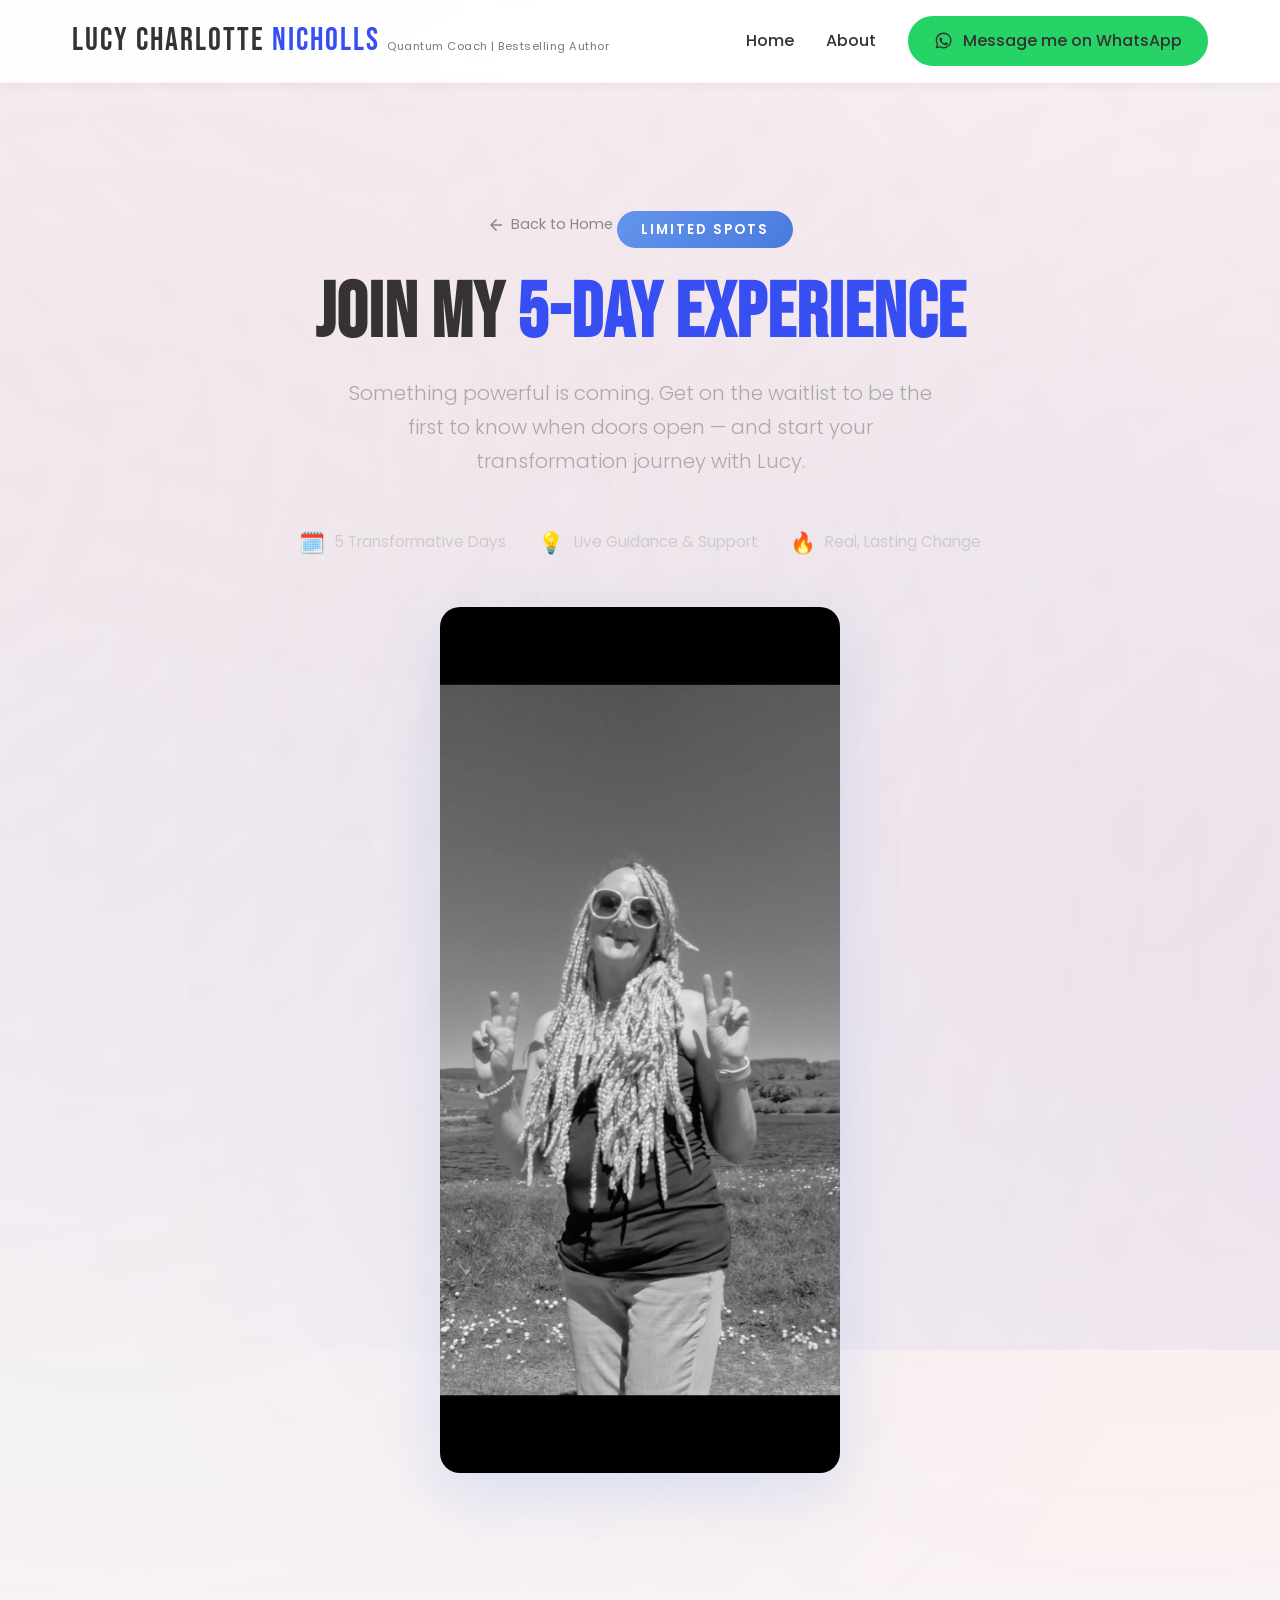
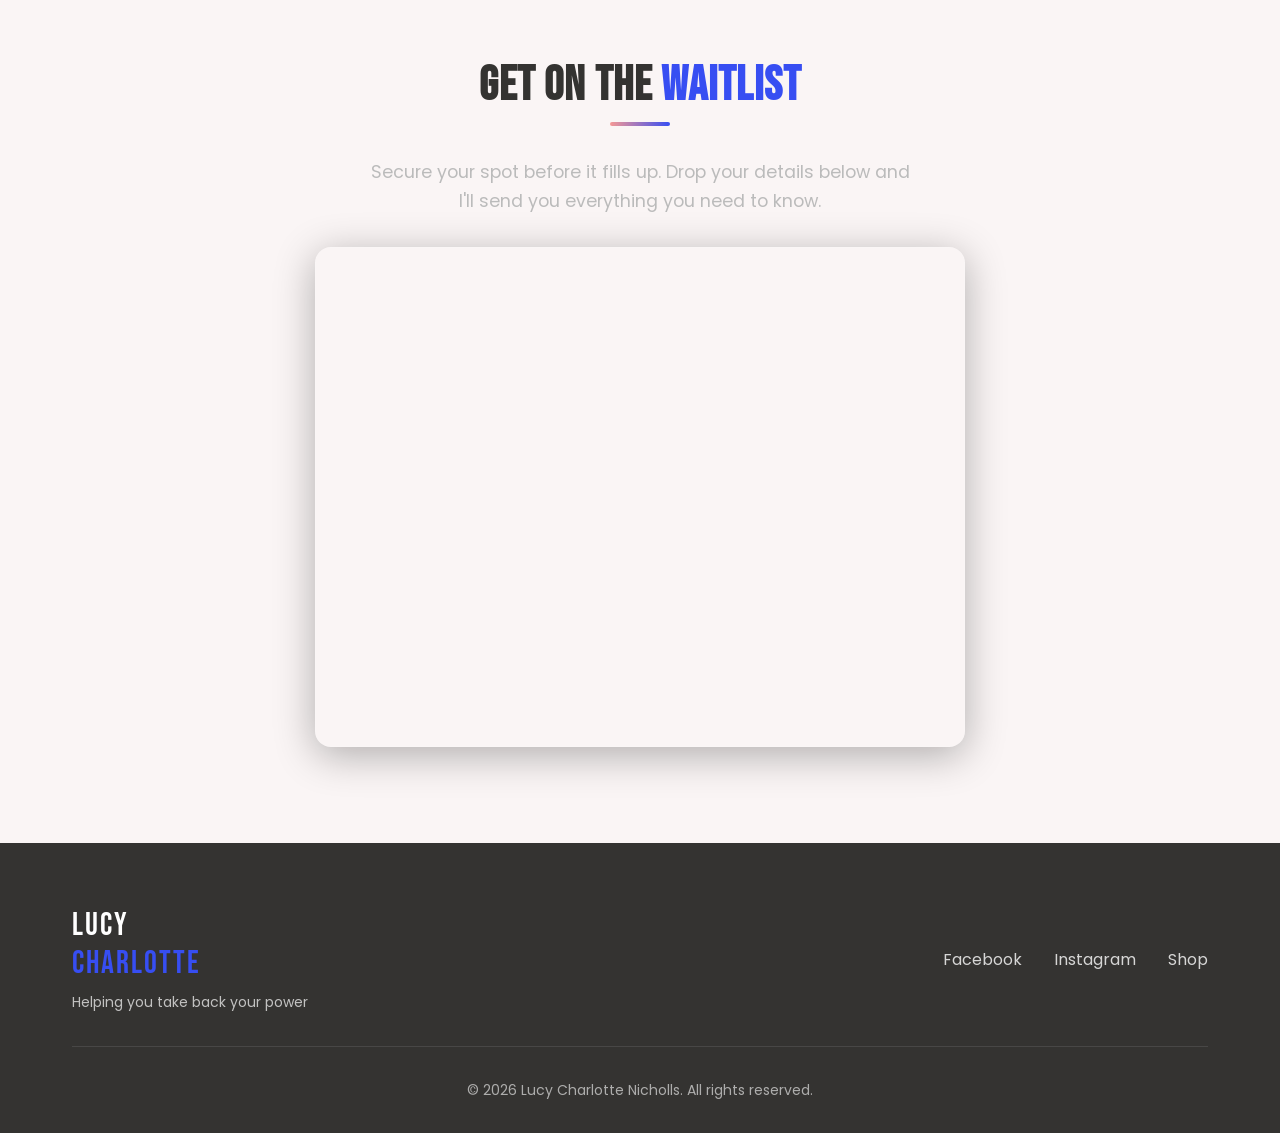
==== experience.html @ 2b15ebf9 "Add /experience waitlist page, /thanksExp thank you page, and 5-day experience CTA on home" ====
<!DOCTYPE html>
<html lang="en">

<head>
    <meta charset="UTF-8">
    <meta name="viewport" content="width=device-width, initial-scale=1.0">
    <title>5-Day Experience Waitlist | Lucy Charlotte Nicholls</title>
    <meta name="description"
        content="Join Lucy Charlotte Nicholls' exclusive 5-day experience. Sign up for the waitlist and begin your transformation.">
    <link rel="preconnect" href="https://fonts.googleapis.com">
    <link rel="preconnect" href="https://fonts.gstatic.com" crossorigin>
    <link
        href="https://fonts.googleapis.com/css2?family=Bebas+Neue&family=Poppins:wght@300;400;500;600;700&display=swap"
        rel="stylesheet">
    <link rel="stylesheet" href="style.css">
    <style>
        /* Page-specific styles for the experience page */
        .experience-page {
            min-height: 100vh;
            display: flex;
            flex-direction: column;
        }

        .experience-hero {
            padding: 8rem 0 4rem;
            text-align: center;
            position: relative;
            overflow: hidden;
        }

        .experience-hero::before {
            content: '';
            position: absolute;
            top: -50%;
            left: -50%;
            width: 200%;
            height: 200%;
            background: radial-gradient(circle at 30% 50%, rgba(100, 149, 237, 0.08) 0%, transparent 50%),
                         radial-gradient(circle at 70% 50%, rgba(255, 107, 107, 0.06) 0%, transparent 50%);
            animation: subtleFloat 20s ease-in-out infinite;
            z-index: 0;
        }

        @keyframes subtleFloat {
            0%, 100% { transform: translate(0, 0) rotate(0deg); }
            33% { transform: translate(2%, -1%) rotate(1deg); }
            66% { transform: translate(-1%, 1%) rotate(-0.5deg); }
        }

        .experience-hero .container {
            position: relative;
            z-index: 1;
        }

        .experience-badge {
            display: inline-block;
            background: linear-gradient(135deg, #6495ed, #4a7ade);
            color: #fff;
            padding: 0.5rem 1.5rem;
            border-radius: 50px;
            font-family: 'Poppins', sans-serif;
            font-size: 0.85rem;
            font-weight: 600;
            letter-spacing: 2px;
            text-transform: uppercase;
            margin-bottom: 1.5rem;
            animation: fadeInDown 0.8s ease-out;
        }

        @keyframes fadeInDown {
            from { opacity: 0; transform: translateY(-20px); }
            to { opacity: 1; transform: translateY(0); }
        }

        @keyframes fadeInUp {
            from { opacity: 0; transform: translateY(30px); }
            to { opacity: 1; transform: translateY(0); }
        }

        .experience-title {
            font-family: 'Bebas Neue', sans-serif;
            font-size: clamp(2.8rem, 6vw, 5rem);
            line-height: 1.1;
            margin-bottom: 1.2rem;
            animation: fadeInUp 0.8s ease-out 0.2s both;
        }

        .experience-subtitle {
            font-family: 'Poppins', sans-serif;
            font-size: clamp(1rem, 2vw, 1.25rem);
            font-weight: 300;
            color: #aaa;
            max-width: 600px;
            margin: 0 auto 3rem;
            line-height: 1.7;
            animation: fadeInUp 0.8s ease-out 0.4s both;
        }

        .experience-image-wrapper {
            max-width: 400px;
            margin: 0 auto 3rem;
            animation: fadeInUp 0.8s ease-out 0.6s both;
        }

        .experience-image-wrapper img {
            width: 100%;
            border-radius: 20px;
            box-shadow: 0 20px 60px rgba(100, 149, 237, 0.2),
                         0 0 0 1px rgba(255, 255, 255, 0.05);
            transition: transform 0.4s ease, box-shadow 0.4s ease;
        }

        .experience-image-wrapper img:hover {
            transform: translateY(-4px) scale(1.01);
            box-shadow: 0 30px 80px rgba(100, 149, 237, 0.3),
                         0 0 0 1px rgba(255, 255, 255, 0.08);
        }

        /* Form / iframe section */
        .experience-form-section {
            padding: 4rem 0 6rem;
            text-align: center;
        }

        .form-intro {
            font-family: 'Poppins', sans-serif;
            font-size: 1.1rem;
            color: #bbb;
            margin-bottom: 2rem;
            max-width: 550px;
            margin-left: auto;
            margin-right: auto;
        }

        .iframe-container {
            max-width: 650px;
            margin: 0 auto;
            border-radius: 16px;
            overflow: hidden;
            background: rgba(255, 255, 255, 0.03);
            border: 1px solid rgba(255, 255, 255, 0.08);
            box-shadow: 0 8px 40px rgba(0, 0, 0, 0.3);
            min-height: 500px;
            display: flex;
            align-items: center;
            justify-content: center;
        }

        /* Back link */
        .back-link {
            display: inline-flex;
            align-items: center;
            gap: 0.4rem;
            font-family: 'Poppins', sans-serif;
            font-size: 0.9rem;
            color: #888;
            text-decoration: none;
            transition: color 0.3s ease;
            margin-bottom: 1rem;
        }

        .back-link:hover {
            color: #6495ed;
        }

        .back-link svg {
            width: 18px;
            height: 18px;
            fill: currentColor;
        }

        /* Highlights */
        .experience-highlights {
            display: flex;
            justify-content: center;
            gap: 2rem;
            flex-wrap: wrap;
            margin-bottom: 3rem;
            animation: fadeInUp 0.8s ease-out 0.5s both;
        }

        .highlight-item {
            display: flex;
            align-items: center;
            gap: 0.6rem;
            font-family: 'Poppins', sans-serif;
            font-size: 0.95rem;
            color: #ccc;
        }

        .highlight-icon {
            font-size: 1.3rem;
        }

        @media (max-width: 768px) {
            .experience-hero {
                padding: 7rem 0 3rem;
            }

            .experience-highlights {
                flex-direction: column;
                align-items: center;
                gap: 1rem;
            }

            .experience-form-section {
                padding: 2rem 0 4rem;
            }
        }
    </style>
</head>

<body>
    <div class="experience-page">

        <!-- Header -->
        <header class="header">
            <div class="container">
                <div class="header-content">
                    <div class="logo">
                        <a href="/" style="text-decoration:none;color:inherit;">
                            <span class="logo-name">Lucy Charlotte <span class="text-blue">Nicholls</span></span>
                            <span class="logo-tagline">Quantum Coach | Bestselling Author</span>
                        </a>
                    </div>
                    <nav class="nav">
                        <a href="/">Home</a>
                        <a href="/#about">About</a>
                        <a href="https://wa.me/447392170894" target="_blank" rel="noopener noreferrer"
                            class="btn-whatsapp">
                            <svg class="wa-icon" viewBox="0 0 24 24" aria-hidden="true">
                                <path d="M12.04 2C6.58 2 2.13 6.45 2.13 11.91c0 1.75.46 3.45 1.32 4.95L2 22l5.25-1.38c1.45.79 3.08 1.21 4.79 1.21h.01c5.46 0 9.91-4.45 9.91-9.91 0-2.65-1.03-5.14-2.9-7.01A9.82 9.82 0 0 0 12.04 2zm0 1.67c2.2 0 4.27.86 5.82 2.42a8.18 8.18 0 0 1 2.41 5.82c0 4.54-3.7 8.23-8.24 8.23-1.48 0-2.93-.4-4.19-1.15l-.3-.18-3.12.82.83-3.04-.2-.31a8.18 8.18 0 0 1-1.26-4.37c0-4.54 3.7-8.24 8.25-8.24zm-3.62 4.41c-.17 0-.45.06-.69.31-.24.25-.91.89-.91 2.17 0 1.28.93 2.52 1.06 2.69.13.17 1.83 2.79 4.43 3.91.62.27 1.1.43 1.48.55.62.2 1.19.17 1.64.1.5-.07 1.54-.63 1.76-1.24.22-.61.22-1.13.15-1.24-.06-.11-.24-.17-.5-.3-.26-.13-1.54-.76-1.78-.85-.24-.09-.41-.13-.59.13-.17.25-.67.85-.83 1.02-.15.17-.3.19-.56.06-.26-.13-1.1-.4-2.09-1.29-.77-.69-1.29-1.54-1.44-1.8-.15-.26-.02-.4.11-.53.12-.12.26-.3.39-.46.13-.15.17-.26.26-.43.09-.17.04-.32-.02-.45-.06-.13-.58-1.42-.8-1.94-.21-.51-.42-.44-.58-.45-.15-.01-.32-.01-.49-.01z" />
                            </svg>
                            Message me on WhatsApp
                        </a>
                    </nav>
                    <button class="mobile-menu-toggle" aria-label="Toggle Navigation">
                        <span class="bar"></span>
                        <span class="bar"></span>
                        <span class="bar"></span>
                    </button>
                </div>
            </div>
        </header>

        <!-- Experience Hero -->
        <section class="experience-hero">
            <div class="container">
                <a href="/" class="back-link">
                    <svg viewBox="0 0 24 24"><path d="M20 11H7.83l5.59-5.59L12 4l-8 8 8 8 1.41-1.41L7.83 13H20v-2z"/></svg>
                    Back to Home
                </a>
                <div class="experience-badge">Limited Spots</div>
                <h1 class="experience-title">Join My <span class="text-blue">5-Day Experience</span></h1>
                <p class="experience-subtitle">
                    Something powerful is coming. Get on the waitlist to be the first to know when doors open — and start your transformation journey with Lucy.
                </p>

                <div class="experience-highlights">
                    <div class="highlight-item">
                        <span class="highlight-icon">🗓️</span>
                        <span>5 Transformative Days</span>
                    </div>
                    <div class="highlight-item">
                        <span class="highlight-icon">💡</span>
                        <span>Live Guidance &amp; Support</span>
                    </div>
                    <div class="highlight-item">
                        <span class="highlight-icon">🔥</span>
                        <span>Real, Lasting Change</span>
                    </div>
                </div>

                <div class="experience-image-wrapper">
                    <img src="lucy-hero.jpg" alt="Lucy Charlotte Nicholls — 5-Day Experience">
                </div>
            </div>
        </section>

        <!-- Form Section -->
        <section class="experience-form-section" id="waitlist">
            <div class="container">
                <h2 class="section-title center">Get On The <span class="text-blue">Waitlist</span></h2>
                <p class="form-intro">Secure your spot before it fills up. Drop your details below and I'll send you everything you need to know.</p>

                <div class="iframe-container">
                    <iframe
                        src="https://connect.hisubhadeep.com/widget/form/ypT1ZNci0jk7RGCpSb3u"
                        style="width:100%;height:100%;border:none;border-radius:8px"
                        id="inline-ypT1ZNci0jk7RGCpSb3u"
                        data-layout="{'id':'INLINE'}"
                        data-trigger-type="alwaysShow"
                        data-trigger-value=""
                        data-activation-type="alwaysActivated"
                        data-activation-value=""
                        data-deactivation-type="neverDeactivate"
                        data-deactivation-value=""
                        data-form-name="5 Day Experience"
                        data-height="434"
                        data-layout-iframe-id="inline-ypT1ZNci0jk7RGCpSb3u"
                        data-form-id="ypT1ZNci0jk7RGCpSb3u"
                        title="5 Day Experience">
                    </iframe>
                    <script src="https://connect.hisubhadeep.com/js/form_embed.js"></script>
                </div>
            </div>
        </section>

        <!-- Footer -->
        <footer class="footer">
            <div class="container">
                <div class="footer-content">
                    <div class="footer-brand">
                        <div class="logo">Lucy <span class="text-blue">Charlotte</span></div>
                        <p class="footer-tagline">Helping you take back your power</p>
                    </div>
                    <div class="footer-links">
                        <a href="https://www.facebook.com/profile.php?id=100093388753054" target="_blank">Facebook</a>
                        <a href="https://www.instagram.com/lucycharlottenicholls" target="_blank">Instagram</a>
                        <a href="https://stan.store/lucycharlottenicholls" target="_blank">Shop</a>
                    </div>
                </div>
                <div class="footer-bottom">
                    <p>&copy; 2026 Lucy Charlotte Nicholls. All rights reserved.</p>
                </div>
            </div>
        </footer>

    </div>

    <script src="script.js"></script>
</body>

</html>
---- style.css ----
/* ===== CSS RESET & BASE ===== */
* {
    margin: 0;
    padding: 0;
    box-sizing: border-box;
}

:root {
    /* Colors */
    --color-dark: #343331;
    --color-light: #faf5f5;
    --color-coral: #f49895;
    --color-blue: #374ef2;

    /* Typography */
    --font-heading: 'Bebas Neue';
    --font-body: 'Poppins';

    /* Spacing */
    --spacing-xs: 0.5rem;
    --spacing-sm: 1rem;
    --spacing-md: 2rem;
    --spacing-lg: 4rem;
    --spacing-xl: 6rem;

    /* Transitions */
    --transition: all 0.3s cubic-bezier(0.4, 0, 0.2, 1);
}

html {
    scroll-behavior: smooth;
    overflow-x: hidden;
    width: 100%;
}

body {
    font-family: var(--font-body);
    color: var(--color-dark);
    background-color: var(--color-light);
    line-height: 1.6;
    overflow-x: hidden;
    width: 100%;
    position: relative;
}

/* Animated Background Elements */
body::before {
    content: '';
    position: fixed;
    top: -50%;
    left: -50%;
    width: 200%;
    height: 200%;
    background: radial-gradient(circle at 20% 50%, rgba(244, 152, 149, 0.08) 0%, transparent 50%),
        radial-gradient(circle at 80% 80%, rgba(55, 78, 242, 0.08) 0%, transparent 50%),
        radial-gradient(circle at 40% 20%, rgba(244, 152, 149, 0.05) 0%, transparent 50%);
    animation: backgroundFloat 20s ease-in-out infinite;
    pointer-events: none;
    z-index: 0;
}

@keyframes backgroundFloat {

    0%,
    100% {
        transform: translate(0, 0) rotate(0deg);
    }

    33% {
        transform: translate(30px, -30px) rotate(120deg);
    }

    66% {
        transform: translate(-20px, 20px) rotate(240deg);
    }
}

.container {
    max-width: 1200px;
    margin: 0 auto;
    padding: 0 var(--spacing-md);
    position: relative;
    z-index: 1;
}

/* Offset anchor jumps so the sticky header doesn't cover section tops */
section[id] {
    scroll-margin-top: 90px;
}

/* ===== TYPOGRAPHY ===== */
h1,
h2,
h3,
h4,
h5,
h6 {
    font-family: var(--font-heading);
    letter-spacing: 1px;
    line-height: 1.2;
}

.section-title {
    font-size: 3rem;
    color: var(--color-dark);
    margin-bottom: var(--spacing-md);
    position: relative;
    padding-bottom: 0.75rem;
}

.section-title::after {
    content: '';
    position: absolute;
    bottom: 0;
    left: 0;
    width: 60px;
    height: 4px;
    background: linear-gradient(90deg, var(--color-coral) 0%, var(--color-blue) 100%);
    border-radius: 2px;
}

.section-title.center {
    text-align: center;
}

.section-title.center::after {
    left: 50%;
    transform: translateX(-50%);
}

/* Color Utility Classes */
.text-blue {
    color: var(--color-blue) !important;
}

.text-coral {
    color: var(--color-coral) !important;
}

/* ===== BUTTONS ===== */
.btn-primary,
.btn-secondary,
.btn-blue,
.btn-whatsapp {
    display: inline-block;
    padding: 0.875rem 2rem;
    font-family: var(--font-body);
    font-weight: 600;
    text-decoration: none;
    border-radius: 50px;
    transition: var(--transition);
    cursor: pointer;
    border: 2px solid transparent;
    -webkit-tap-highlight-color: transparent;
    touch-action: manipulation;
}

.btn-blue {
    background-color: var(--color-blue);
    color: white;
    border-color: var(--color-blue);
}

.btn-blue:hover {
    background-color: transparent;
    color: var(--color-blue);
    transform: translateY(-2px);
    box-shadow: 0 10px 25px rgba(55, 78, 242, 0.3);
}

.btn-primary {
    background-color: var(--color-coral);
    color: white;
    border-color: var(--color-coral);
}

.btn-primary:hover {
    background-color: transparent;
    color: var(--color-coral);
    transform: translateY(-2px);
    box-shadow: 0 10px 25px rgba(244, 152, 149, 0.3);
}

.btn-secondary {
    background-color: transparent;
    color: var(--color-blue);
    border-color: var(--color-blue);
}

.btn-secondary:hover {
    background-color: var(--color-blue);
    color: white;
    transform: translateY(-2px);
    box-shadow: 0 10px 25px rgba(55, 78, 242, 0.25);
}

.btn-whatsapp {
    background-color: #25d366;
    color: white;
    border-color: #25d366;
    display: inline-flex;
    align-items: center;
    justify-content: center;
    gap: 0.6rem;
}

.btn-whatsapp:hover {
    background-color: #1da851;
    border-color: #1da851;
    color: white;
    transform: translateY(-2px);
    box-shadow: 0 10px 25px rgba(37, 211, 102, 0.35);
}

.wa-icon {
    width: 1.2em;
    height: 1.2em;
    fill: currentColor;
    flex-shrink: 0;
}

.btn-large {
    padding: 1.125rem 2.5rem;
    font-size: 1.125rem;
}

/* ===== HEADER ===== */
.header {
    background: rgba(255, 255, 255, 0.95);
    backdrop-filter: blur(10px);
    -webkit-backdrop-filter: blur(10px);
    box-shadow: 0 2px 10px rgba(0, 0, 0, 0.05);
    position: sticky;
    top: 0;
    z-index: 1000;
    transition: var(--transition);
    border-bottom: 1px solid rgba(244, 152, 149, 0.1);
}

.header-content {
    display: flex;
    justify-content: space-between;
    align-items: center;
    padding: var(--spacing-sm) 0;
}

.logo {
    font-family: var(--font-heading);
    font-size: 2rem;
    color: var(--color-dark);
    letter-spacing: 2px;
    display: flex;
    flex-direction: column;
    line-height: 1.2;
}

.logo-name {
    font-size: 2rem;
    letter-spacing: 2px;
}

.logo-tagline {
    font-family: var(--font-body);
    font-size: 0.7rem;
    font-weight: 400;
    letter-spacing: 0.5px;
    color: var(--color-dark);
    opacity: 0.65;
}

.nav {
    display: flex;
    gap: var(--spacing-md);
    align-items: center;
}

.nav a {
    font-family: var(--font-body);
    font-weight: 500;
    color: var(--color-dark);
    text-decoration: none;
    transition: var(--transition);
    padding: 0.5rem 0;
    position: relative;
}

.nav a:not(.btn-primary)::after {
    content: '';
    position: absolute;
    bottom: 0;
    left: 0;
    width: 0;
    height: 2px;
    background: linear-gradient(90deg, var(--color-coral) 0%, var(--color-blue) 100%);
    transition: var(--transition);
}

.nav a:not(.btn-primary):hover::after {
    width: 100%;
}

.nav a:not(.btn-primary):hover {
    color: var(--color-blue);
}

.nav .btn-primary,
.nav .btn-whatsapp {
    padding: 0.625rem 1.5rem;
}

/* Mobile Menu Toggle button styling */
.mobile-menu-toggle {
    display: none;
    flex-direction: column;
    justify-content: space-between;
    width: 30px;
    height: 20px;
    background: transparent;
    border: none;
    cursor: pointer;
    padding: 0;
    z-index: 1001;
}

.mobile-menu-toggle .bar {
    width: 100%;
    height: 3px;
    background-color: var(--color-dark);
    border-radius: 3px;
    transition: var(--transition);
}

/* Hamburger transition to X */
.mobile-menu-toggle.active .bar:nth-child(1) {
    transform: translateY(8.5px) rotate(45deg);
    background-color: var(--color-coral);
}

.mobile-menu-toggle.active .bar:nth-child(2) {
    opacity: 0;
}

.mobile-menu-toggle.active .bar:nth-child(3) {
    transform: translateY(-8.5px) rotate(-45deg);
    background-color: var(--color-coral);
}

/* ===== HERO SECTION ===== */
.hero {
    padding: 2.25rem 0 var(--spacing-lg);
    background: linear-gradient(135deg, var(--color-light) 0%, #fff 100%);
}

/* Wider container so the headline wraps shorter and the CTAs sit above the fold */
.hero .container {
    max-width: 1340px;
}

.hero-content {
    display: grid;
    grid-template-columns: 1.6fr 1fr;
    gap: var(--spacing-md);
    align-items: center;
}

.hero-title {
    font-size: 3.5rem;
    color: var(--color-dark);
    margin-bottom: 0.5rem;
    line-height: 1.1;
}

.hero-subheadline {
    font-size: 2.25rem;
    color: var(--color-dark);
    margin-bottom: var(--spacing-sm);
    line-height: 1.15;
    letter-spacing: 1px;
}

.hero-title .highlight {
    background: linear-gradient(135deg, var(--color-coral) 0%, var(--color-blue) 100%);
    -webkit-background-clip: text;
    -webkit-text-fill-color: transparent;
    background-clip: text;
    display: inline-block;
    position: relative;
}

.hero-subtitle {
    font-family: var(--font-heading);
    font-size: 2rem;
    color: var(--color-dark);
    margin-bottom: var(--spacing-sm);
    opacity: 0.8;
    line-height: 1.2;
    letter-spacing: 1px;
}

.hero-credentials {
    list-style: none;
    margin-bottom: var(--spacing-md);
    display: flex;
    flex-wrap: wrap;
    gap: 0.75rem;
}

.hero-credentials li {
    font-size: 1rem;
    padding: 0.5rem 1.25rem;
    background: linear-gradient(135deg, rgba(244, 152, 149, 0.06) 0%, rgba(55, 78, 242, 0.06) 100%);
    border: 1px solid rgba(244, 152, 149, 0.25);
    border-radius: 50px;
    font-weight: 500;
    white-space: nowrap;
    transition: var(--transition);
}

.hero-credentials li:hover {
    border-color: var(--color-blue);
    transform: translateY(-2px);
    box-shadow: 0 5px 15px rgba(55, 78, 242, 0.1);
}

.hero-buttons {
    display: flex;
    gap: var(--spacing-sm);
    flex-wrap: wrap;
}

.hero-image {
    display: flex;
    justify-content: center;
    align-items: center;
}

.hero-photo {
    width: 100%;
    max-width: 370px;
    height: auto;
    border-radius: 50%;
    object-fit: cover;
    object-position: center 32%;
    aspect-ratio: 1;
    box-shadow: 0 20px 60px rgba(244, 152, 149, 0.3);
    animation: float 6s ease-in-out infinite;
    border: 8px solid white;
}

@keyframes float {

    0%,
    100% {
        transform: translateY(0px);
    }

    50% {
        transform: translateY(-20px);
    }
}

/* ===== GREW UP SECTION ===== */
.grew-up {
    padding: var(--spacing-lg) 0;
    background: linear-gradient(135deg, rgba(244, 152, 149, 0.06) 0%, rgba(55, 78, 242, 0.06) 100%);
    border-top: 3px solid var(--color-coral);
    border-bottom: 3px solid var(--color-coral);
}

.grew-up-content {
    max-width: 700px;
    margin: 0 auto;
    text-align: center;
}

.grew-up-title {
    font-family: var(--font-heading);
    font-size: 2.75rem;
    color: var(--color-dark);
    margin-bottom: var(--spacing-md);
}

.grew-up-list {
    list-style: none;
    margin-bottom: var(--spacing-md);
    text-align: left;
    display: inline-block;
}

.grew-up-list li {
    font-size: 1.125rem;
    padding: 0.65rem 0;
    padding-left: 1.75rem;
    position: relative;
    color: var(--color-dark);
    line-height: 1.6;
}

.grew-up-list li::before {
    content: "\2022";
    position: absolute;
    left: 0;
    color: var(--color-blue);
    font-size: 1.5rem;
    font-weight: bold;
    line-height: 1.3;
}

.grew-up-message {
    font-size: 1.2rem;
    line-height: 1.7;
    color: var(--color-dark);
    margin-bottom: var(--spacing-md);
}

.grew-up-message strong {
    color: var(--color-coral);
    font-weight: 700;
}

/* ===== ABOUT SECTION ===== */
.about {
    padding: var(--spacing-xl) 0;
    background-color: white;
}

.about-content {
    display: grid;
    grid-template-columns: 1fr 1.5fr;
    gap: var(--spacing-lg);
    align-items: center;
}

.about-photo {
    width: 100%;
    max-width: 350px;
    height: auto;
    aspect-ratio: 3/4;
    object-fit: cover;
    object-position: center 25%;
    border-radius: 20px;
    box-shadow: 0 20px 60px rgba(55, 78, 242, 0.2);
    border: 6px solid white;
}

.about-description {
    font-size: 1.125rem;
    margin-bottom: var(--spacing-sm);
    line-height: 1.8;
}

.about-mission-list {
    list-style: none;
    margin: 1.5rem auto 0 auto;
    padding: 0;
    max-width: 600px;
    width: 100%;
}

.about-mission-list li {
    font-size: 1.1rem;
    line-height: 1.7;
    padding: 0.5rem 0;
    padding-left: 1.5rem;
    position: relative;
    color: var(--color-dark);
}

.about-mission-list li::before {
    content: "\2022";
    position: absolute;
    left: 0;
    color: var(--color-blue);
    font-size: 1.4rem;
    font-weight: bold;
    line-height: 1.4;
}

/* ===== SERVICES SECTION ===== */
.services {
    padding: var(--spacing-xl) 0;
    background-color: var(--color-light);
}

.services-grid {
    display: grid;
    grid-template-columns: repeat(2, 1fr);
    gap: var(--spacing-md);
    margin: var(--spacing-lg) auto 0;
    max-width: 850px;
}

.service-card {
    background: white;
    padding: var(--spacing-md);
    border-radius: 20px;
    text-align: center;
    transition: var(--transition);
    border: 2px solid transparent;
    position: relative;
    overflow: hidden;
}

.service-card::before {
    content: '';
    position: absolute;
    top: 0;
    left: 0;
    right: 0;
    height: 4px;
    background: linear-gradient(90deg, var(--color-coral) 0%, var(--color-blue) 100%);
    transform: scaleX(0);
    transition: var(--transition);
}

.service-card:hover::before {
    transform: scaleX(1);
}

.service-card:hover {
    transform: translateY(-10px);
    box-shadow: 0 20px 40px rgba(0, 0, 0, 0.1);
    border-color: rgba(244, 152, 149, 0.3);
}

.service-icon {
    font-size: 2.25rem;
    margin: 0 auto var(--spacing-sm) auto;
    width: 70px;
    height: 70px;
    display: flex;
    align-items: center;
    justify-content: center;
    background: linear-gradient(135deg, rgba(244, 152, 149, 0.1) 0%, rgba(55, 78, 242, 0.1) 100%);
    border-radius: 50%;
    transition: var(--transition);
}

.service-card:hover .service-icon {
    background: linear-gradient(135deg, var(--color-coral) 0%, var(--color-blue) 100%);
    transform: scale(1.1);
}

.service-title {
    font-size: 1.75rem;
    color: var(--color-dark);
    margin-bottom: var(--spacing-sm);
}

.service-description {
    font-size: 1rem;
    line-height: 1.7;
    color: var(--color-dark);
    opacity: 0.8;
}

/* ===== PRODUCTS SECTION ===== */
.products {
    padding: var(--spacing-xl) 0;
    background-color: white;
}

.products-grid {
    display: grid;
    grid-template-columns: repeat(3, 1fr);
    gap: var(--spacing-md);
    margin-top: var(--spacing-lg);
}

.product-card {
    background: var(--color-light);
    padding: var(--spacing-md);
    border-radius: 20px;
    transition: var(--transition);
    position: relative;
    border: 2px solid transparent;
}

.product-card.featured {
    background: linear-gradient(135deg, rgba(244, 152, 149, 0.1) 0%, rgba(55, 78, 242, 0.1) 100%);
    border-color: var(--color-coral);
}

.product-card:hover {
    transform: translateY(-5px);
    box-shadow: 0 15px 35px rgba(0, 0, 0, 0.1);
}

.product-badge,
.product-price {
    display: inline-block;
    padding: 0.5rem 1rem;
    border-radius: 50px;
    font-weight: 600;
    margin-bottom: var(--spacing-sm);
}

.product-badge {
    background-color: var(--color-coral);
    color: white;
}

.product-price {
    background-color: var(--color-blue);
    color: white;
    font-size: 1.25rem;
}

.product-title {
    font-size: 1.5rem;
    color: var(--color-dark);
    margin-bottom: var(--spacing-sm);
}

.product-description {
    font-size: 1rem;
    line-height: 1.7;
    margin-bottom: var(--spacing-md);
    color: var(--color-dark);
    opacity: 0.8;
}

/* ===== TESTIMONIALS SECTION ===== */
.testimonials {
    padding: var(--spacing-xl) 0;
    background: linear-gradient(180deg, white 0%, var(--color-light) 100%);
    position: relative;
    overflow: hidden;
}

.testimonials::before {
    content: '';
    position: absolute;
    top: 0;
    left: 50%;
    transform: translateX(-50%);
    width: 80%;
    height: 1px;
    background: linear-gradient(90deg, transparent 0%, var(--color-coral) 50%, transparent 100%);
    opacity: 0.3;
}

.testimonials-subtitle {
    text-align: center;
    font-size: 1.125rem;
    color: var(--color-dark);
    opacity: 0.7;
    margin-bottom: var(--spacing-lg);
    font-style: italic;
}

.testimonials-grid {
    display: grid;
    grid-template-columns: repeat(3, 1fr);
    gap: var(--spacing-md);
    margin-top: var(--spacing-lg);
}

.testimonial-card {
    background: white;
    padding: 0.5rem;
    border-radius: 20px;
    box-shadow: 0 10px 30px rgba(0, 0, 0, 0.08);
    transition: var(--transition);
    border: 2px solid transparent;
    overflow: hidden;
}

.testimonial-card:hover {
    transform: translateY(-10px);
    box-shadow: 0 20px 40px rgba(0, 0, 0, 0.12);
    border-color: var(--color-coral);
}

.testimonial-card.featured-testimonial {
    border-color: var(--color-coral);
}

.testimonial-img {
    width: 100%;
    height: auto;
    display: block;
    border-radius: 16px;
}

/* ===== CTA SECTION ===== */
.cta {
    padding: var(--spacing-xl) 0;
    background: linear-gradient(135deg, var(--color-coral) 0%, var(--color-blue) 100%);
    text-align: center;
}

.cta-content {
    max-width: 800px;
    margin: 0 auto;
}

.cta-title {
    font-size: 3.5rem;
    color: white;
    margin-bottom: var(--spacing-sm);
}

.cta-subtitle {
    font-size: 1.25rem;
    color: white;
    margin-bottom: var(--spacing-md);
    opacity: 0.95;
}

.cta .btn-primary {
    background-color: white;
    color: var(--color-coral);
    border-color: white;
}

.cta .btn-primary:hover {
    background-color: transparent;
    color: white;
    border-color: white;
}

/* ===== FOOTER ===== */
.footer {
    background-color: var(--color-dark);
    color: white;
    padding: var(--spacing-lg) 0 var(--spacing-md);
}

.footer-content {
    display: flex;
    justify-content: space-between;
    align-items: center;
    margin-bottom: var(--spacing-md);
    padding-bottom: var(--spacing-md);
    border-bottom: 1px solid rgba(255, 255, 255, 0.1);
}

.footer .logo {
    color: white;
}

.footer-tagline {
    font-size: 0.875rem;
    opacity: 0.7;
    margin-top: 0.5rem;
}

.footer-links {
    display: flex;
    gap: var(--spacing-md);
}

.footer-links a {
    color: white;
    text-decoration: none;
    transition: var(--transition);
    opacity: 0.8;
}

.footer-links a:hover {
    opacity: 1;
    color: var(--color-coral);
}

.footer-bottom {
    text-align: center;
    opacity: 0.6;
    font-size: 0.875rem;
}

/* ===== RESPONSIVE DESIGN ===== */
@media (max-width: 968px) {
    :root {
        --spacing-md: 1.5rem;
        --spacing-lg: 2.5rem;
        --spacing-xl: 4rem;
    }

    .hero-content,
    .about-content {
        grid-template-columns: 1fr;
        text-align: center;
    }

    .hero-image,
    .about-image {
        order: -1;
    }

    .hero-buttons {
        justify-content: center;
    }

    /* Stack the hero text so the credential cards can drop below the buttons */
    .hero-text {
        display: flex;
        flex-direction: column;
    }

    .hero-credentials {
        order: 1;
        margin-top: var(--spacing-md);
        margin-bottom: 0;
    }

    .services-grid {
        grid-template-columns: 1fr;
        gap: var(--spacing-md);
    }

    .products-grid {
        grid-template-columns: 1fr;
        gap: var(--spacing-md);
    }

    .testimonials-grid {
        grid-template-columns: 1fr;
        gap: var(--spacing-md);
    }

    .hero-title {
        font-size: 3rem;
    }

    .hero-subheadline {
        font-size: 1.9rem;
    }

    .section-title {
        font-size: 2.25rem;
    }

    .cta-title {
        font-size: 2.25rem;
    }
}

@media (max-width: 768px) {
    :root {
        --spacing-sm: 0.75rem;
        --spacing-md: 1.25rem;
        --spacing-lg: 2rem;
        --spacing-xl: 3rem;
    }

    /* iOS Safari Scroll Fixes: Disable rotating moving background & use static background */
    body::before {
        display: none !important;
    }

    body {
        background: radial-gradient(circle at 10% 10%, rgba(244, 152, 149, 0.05) 0%, transparent 40%),
                    radial-gradient(circle at 90% 90%, rgba(55, 78, 242, 0.05) 0%, transparent 40%) !important;
        background-attachment: scroll !important;
    }

    /* Mobile Hamburger Menu */
    .mobile-menu-toggle {
        display: flex;
    }

    .header-content {
        justify-content: space-between;
        padding: 0.75rem 0;
    }

    .logo-name {
        font-size: 1.4rem;
        letter-spacing: 1px;
    }

    /* Hide the long tagline on mobile to prevent viewport stretch and hamburger overlap */
    .logo-tagline {
        display: none !important;
    }

    .nav {
        display: flex;
        flex-direction: column;
        position: absolute;
        top: 100%;
        left: calc(-1 * var(--spacing-md));
        right: calc(-1 * var(--spacing-md));
        background: rgba(255, 255, 255, 0.98);
        backdrop-filter: blur(15px);
        -webkit-backdrop-filter: blur(15px);
        padding: var(--spacing-md) var(--spacing-sm);
        border-bottom: 3px solid var(--color-coral);
        box-shadow: 0 15px 30px rgba(0, 0, 0, 0.1);
        gap: 1.25rem;
        transform: translateY(-20px);
        opacity: 0;
        pointer-events: none;
        transition: var(--transition);
        z-index: 999;
        align-items: center;
    }

    .nav.active {
        transform: translateY(0);
        opacity: 1;
        pointer-events: auto;
    }

    .nav a {
        width: 100%;
        text-align: center;
        padding: 0.75rem 0;
        font-size: 1.1rem;
    }

    .nav a:not(.btn-primary)::after {
        left: 50%;
        transform: translateX(-50%);
    }

    .hero-title {
        font-size: 2.25rem;
    }

    .hero-subheadline {
        font-size: 1.6rem;
    }

    .hero-subtitle {
        font-size: 1.75rem;
    }

    .hero-credentials {
        justify-content: center;
        gap: 0.5rem;
    }

    .hero-credentials li {
        font-size: 0.875rem;
        padding: 0.4rem 1rem;
    }

    .hero-photo {
        max-width: 280px;
        border-width: 5px;
    }

    .about-photo {
        max-width: 260px;
        border-width: 4px;
    }

    .grew-up-list {
        max-width: 100%;
        box-sizing: border-box;
    }

    .footer-content {
        flex-direction: column;
        gap: var(--spacing-md);
        text-align: center;
    }

    .footer-links {
        justify-content: center;
        flex-wrap: wrap;
    }
}

@media (max-width: 480px) {
    .container {
        padding: 0 1rem;
    }

    .btn-primary,
    .btn-secondary,
    .btn-blue,
    .btn-whatsapp,
    .btn-large {
        width: 100%;
        text-align: center;
        padding: 0.875rem 1.5rem;
        font-size: 1rem;
    }

    .hero-buttons {
        flex-direction: column;
        gap: 0.75rem;
        width: 100%;
    }

    .hero-title {
        font-size: 2rem;
    }

    .hero-subheadline {
        font-size: 1.4rem;
    }

    .hero-subtitle {
        font-size: 1.5rem;
    }

    /* Stack credential pills so long labels don't overflow tiny screens */
    .hero-credentials {
        flex-direction: column;
        align-items: center;
        gap: 0.5rem;
    }

    .hero-credentials li {
        white-space: normal;
        text-align: center;
    }

    .section-title,
    .grew-up-title,
    .cta-title {
        font-size: 2rem;
    }

    .grew-up-list li {
        font-size: 1rem;
    }
}
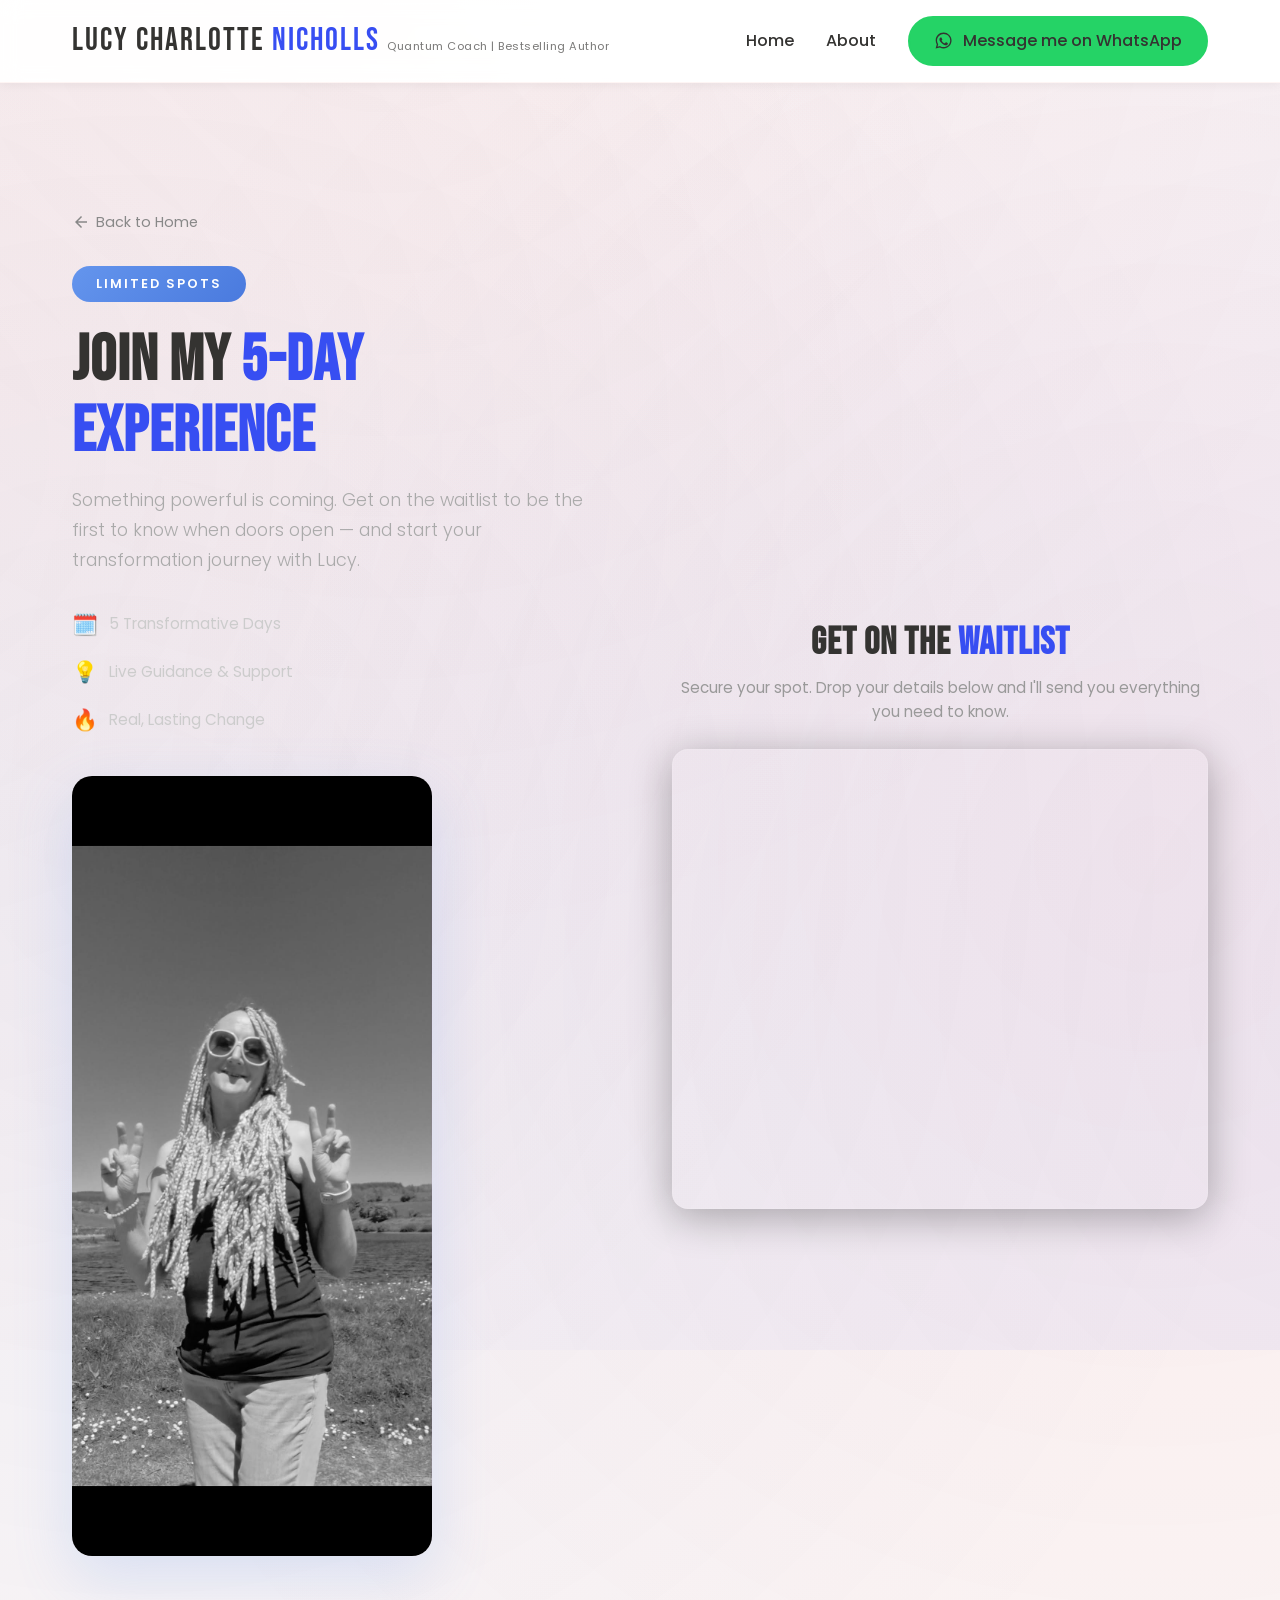
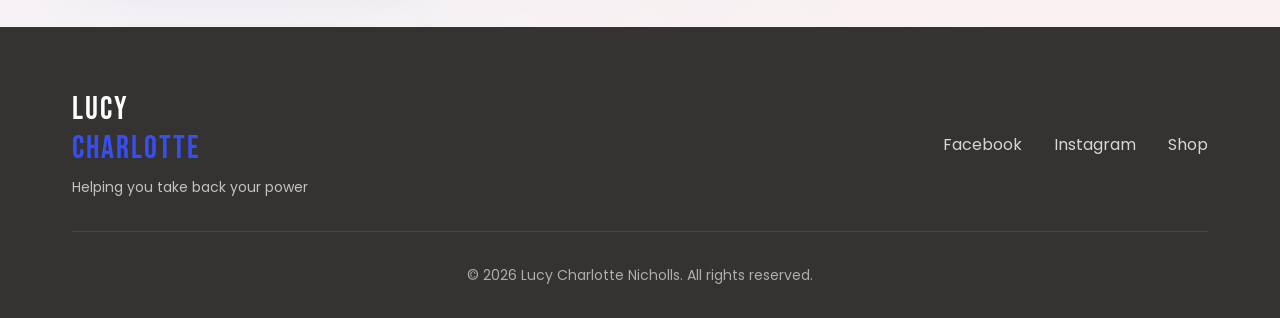
==== commit 5d0609f9: "Two-column experience page layout, remove 5-day experience button from hero" ====
--- a/experience.html
+++ b/experience.html
@@ -14,21 +14,20 @@
         rel="stylesheet">
     <link rel="stylesheet" href="style.css">
     <style>
-        /* Page-specific styles for the experience page */
         .experience-page {
             min-height: 100vh;
             display: flex;
             flex-direction: column;
         }
 
-        .experience-hero {
+        .experience-main {
+            flex: 1;
             padding: 8rem 0 4rem;
-            text-align: center;
             position: relative;
             overflow: hidden;
         }
 
-        .experience-hero::before {
+        .experience-main::before {
             content: '';
             position: absolute;
             top: -50%;
@@ -47,9 +46,55 @@
             66% { transform: translate(-1%, 1%) rotate(-0.5deg); }
         }
 
-        .experience-hero .container {
+        .experience-main .container {
             position: relative;
             z-index: 1;
+        }
+
+        /* Back link */
+        .back-link {
+            display: inline-flex;
+            align-items: center;
+            gap: 0.4rem;
+            font-family: 'Poppins', sans-serif;
+            font-size: 0.9rem;
+            color: #888;
+            text-decoration: none;
+            transition: color 0.3s ease;
+            margin-bottom: 2rem;
+        }
+
+        .back-link:hover {
+            color: #6495ed;
+        }
+
+        .back-link svg {
+            width: 18px;
+            height: 18px;
+            fill: currentColor;
+        }
+
+        /* Two-column layout */
+        .experience-grid {
+            display: grid;
+            grid-template-columns: 1fr 1fr;
+            gap: 4rem;
+            align-items: center;
+        }
+
+        /* Left column — info */
+        .experience-info {
+            animation: fadeInUp 0.8s ease-out both;
+        }
+
+        @keyframes fadeInUp {
+            from { opacity: 0; transform: translateY(30px); }
+            to { opacity: 1; transform: translateY(0); }
+        }
+
+        @keyframes fadeInDown {
+            from { opacity: 0; transform: translateY(-20px); }
+            to { opacity: 1; transform: translateY(0); }
         }
 
         .experience-badge {
@@ -59,7 +104,7 @@
             padding: 0.5rem 1.5rem;
             border-radius: 50px;
             font-family: 'Poppins', sans-serif;
-            font-size: 0.85rem;
+            font-size: 0.8rem;
             font-weight: 600;
             letter-spacing: 2px;
             text-transform: uppercase;
@@ -67,43 +112,49 @@
             animation: fadeInDown 0.8s ease-out;
         }
 
-        @keyframes fadeInDown {
-            from { opacity: 0; transform: translateY(-20px); }
-            to { opacity: 1; transform: translateY(0); }
-        }
-
-        @keyframes fadeInUp {
-            from { opacity: 0; transform: translateY(30px); }
-            to { opacity: 1; transform: translateY(0); }
-        }
-
         .experience-title {
             font-family: 'Bebas Neue', sans-serif;
-            font-size: clamp(2.8rem, 6vw, 5rem);
+            font-size: clamp(2.5rem, 5vw, 4.2rem);
             line-height: 1.1;
             margin-bottom: 1.2rem;
-            animation: fadeInUp 0.8s ease-out 0.2s both;
         }
 
         .experience-subtitle {
             font-family: 'Poppins', sans-serif;
-            font-size: clamp(1rem, 2vw, 1.25rem);
+            font-size: clamp(0.95rem, 1.5vw, 1.1rem);
             font-weight: 300;
             color: #aaa;
-            max-width: 600px;
-            margin: 0 auto 3rem;
             line-height: 1.7;
-            animation: fadeInUp 0.8s ease-out 0.4s both;
+            margin-bottom: 2rem;
+        }
+
+        .experience-highlights {
+            display: flex;
+            flex-direction: column;
+            gap: 0.9rem;
+            margin-bottom: 2.5rem;
+        }
+
+        .highlight-item {
+            display: flex;
+            align-items: center;
+            gap: 0.7rem;
+            font-family: 'Poppins', sans-serif;
+            font-size: 0.95rem;
+            color: #ccc;
+        }
+
+        .highlight-icon {
+            font-size: 1.3rem;
         }
 
         .experience-image-wrapper {
-            max-width: 400px;
-            margin: 0 auto 3rem;
-            animation: fadeInUp 0.8s ease-out 0.6s both;
+            margin-top: 0.5rem;
         }
 
         .experience-image-wrapper img {
             width: 100%;
+            max-width: 360px;
             border-radius: 20px;
             box-shadow: 0 20px 60px rgba(100, 149, 237, 0.2),
                          0 0 0 1px rgba(255, 255, 255, 0.05);
@@ -116,95 +167,61 @@
                          0 0 0 1px rgba(255, 255, 255, 0.08);
         }
 
-        /* Form / iframe section */
-        .experience-form-section {
-            padding: 4rem 0 6rem;
+        /* Right column — form */
+        .experience-form-col {
+            animation: fadeInUp 0.8s ease-out 0.3s both;
+        }
+
+        .form-heading {
+            font-family: 'Bebas Neue', sans-serif;
+            font-size: clamp(1.8rem, 3vw, 2.4rem);
+            margin-bottom: 0.6rem;
             text-align: center;
         }
 
         .form-intro {
             font-family: 'Poppins', sans-serif;
-            font-size: 1.1rem;
-            color: #bbb;
-            margin-bottom: 2rem;
-            max-width: 550px;
-            margin-left: auto;
-            margin-right: auto;
+            font-size: 0.95rem;
+            color: #999;
+            text-align: center;
+            margin-bottom: 1.5rem;
+            line-height: 1.6;
         }
 
         .iframe-container {
-            max-width: 650px;
-            margin: 0 auto;
             border-radius: 16px;
             overflow: hidden;
             background: rgba(255, 255, 255, 0.03);
             border: 1px solid rgba(255, 255, 255, 0.08);
             box-shadow: 0 8px 40px rgba(0, 0, 0, 0.3);
-            min-height: 500px;
-            display: flex;
-            align-items: center;
-            justify-content: center;
-        }
-
-        /* Back link */
-        .back-link {
-            display: inline-flex;
-            align-items: center;
-            gap: 0.4rem;
-            font-family: 'Poppins', sans-serif;
-            font-size: 0.9rem;
-            color: #888;
-            text-decoration: none;
-            transition: color 0.3s ease;
-            margin-bottom: 1rem;
-        }
-
-        .back-link:hover {
-            color: #6495ed;
-        }
-
-        .back-link svg {
-            width: 18px;
-            height: 18px;
-            fill: currentColor;
-        }
-
-        /* Highlights */
-        .experience-highlights {
-            display: flex;
-            justify-content: center;
-            gap: 2rem;
-            flex-wrap: wrap;
-            margin-bottom: 3rem;
-            animation: fadeInUp 0.8s ease-out 0.5s both;
-        }
-
-        .highlight-item {
-            display: flex;
-            align-items: center;
-            gap: 0.6rem;
-            font-family: 'Poppins', sans-serif;
-            font-size: 0.95rem;
-            color: #ccc;
-        }
-
-        .highlight-icon {
-            font-size: 1.3rem;
-        }
-
-        @media (max-width: 768px) {
-            .experience-hero {
+            min-height: 460px;
+        }
+
+        /* Responsive */
+        @media (max-width: 900px) {
+            .experience-grid {
+                grid-template-columns: 1fr;
+                gap: 3rem;
+            }
+
+            .experience-main {
                 padding: 7rem 0 3rem;
             }
 
+            .experience-info {
+                text-align: center;
+            }
+
             .experience-highlights {
-                flex-direction: column;
                 align-items: center;
-                gap: 1rem;
-            }
-
-            .experience-form-section {
-                padding: 2rem 0 4rem;
+            }
+
+            .experience-image-wrapper {
+                text-align: center;
+            }
+
+            .experience-image-wrapper img {
+                max-width: 300px;
             }
         }
     </style>
@@ -243,65 +260,69 @@
             </div>
         </header>
 
-        <!-- Experience Hero -->
-        <section class="experience-hero">
+        <!-- Two-Column Experience Section -->
+        <section class="experience-main">
             <div class="container">
                 <a href="/" class="back-link">
                     <svg viewBox="0 0 24 24"><path d="M20 11H7.83l5.59-5.59L12 4l-8 8 8 8 1.41-1.41L7.83 13H20v-2z"/></svg>
                     Back to Home
                 </a>
-                <div class="experience-badge">Limited Spots</div>
-                <h1 class="experience-title">Join My <span class="text-blue">5-Day Experience</span></h1>
-                <p class="experience-subtitle">
-                    Something powerful is coming. Get on the waitlist to be the first to know when doors open — and start your transformation journey with Lucy.
-                </p>
-
-                <div class="experience-highlights">
-                    <div class="highlight-item">
-                        <span class="highlight-icon">🗓️</span>
-                        <span>5 Transformative Days</span>
-                    </div>
-                    <div class="highlight-item">
-                        <span class="highlight-icon">💡</span>
-                        <span>Live Guidance &amp; Support</span>
-                    </div>
-                    <div class="highlight-item">
-                        <span class="highlight-icon">🔥</span>
-                        <span>Real, Lasting Change</span>
-                    </div>
-                </div>
-
-                <div class="experience-image-wrapper">
-                    <img src="lucy-hero.jpg" alt="Lucy Charlotte Nicholls — 5-Day Experience">
-                </div>
-            </div>
-        </section>
-
-        <!-- Form Section -->
-        <section class="experience-form-section" id="waitlist">
-            <div class="container">
-                <h2 class="section-title center">Get On The <span class="text-blue">Waitlist</span></h2>
-                <p class="form-intro">Secure your spot before it fills up. Drop your details below and I'll send you everything you need to know.</p>
-
-                <div class="iframe-container">
-                    <iframe
-                        src="https://connect.hisubhadeep.com/widget/form/ypT1ZNci0jk7RGCpSb3u"
-                        style="width:100%;height:100%;border:none;border-radius:8px"
-                        id="inline-ypT1ZNci0jk7RGCpSb3u"
-                        data-layout="{'id':'INLINE'}"
-                        data-trigger-type="alwaysShow"
-                        data-trigger-value=""
-                        data-activation-type="alwaysActivated"
-                        data-activation-value=""
-                        data-deactivation-type="neverDeactivate"
-                        data-deactivation-value=""
-                        data-form-name="5 Day Experience"
-                        data-height="434"
-                        data-layout-iframe-id="inline-ypT1ZNci0jk7RGCpSb3u"
-                        data-form-id="ypT1ZNci0jk7RGCpSb3u"
-                        title="5 Day Experience">
-                    </iframe>
-                    <script src="https://connect.hisubhadeep.com/js/form_embed.js"></script>
+
+                <div class="experience-grid">
+                    <!-- Left Column — Info & Image -->
+                    <div class="experience-info">
+                        <div class="experience-badge">Limited Spots</div>
+                        <h1 class="experience-title">Join My <span class="text-blue">5-Day Experience</span></h1>
+                        <p class="experience-subtitle">
+                            Something powerful is coming. Get on the waitlist to be the first to know when doors open — and start your transformation journey with Lucy.
+                        </p>
+
+                        <div class="experience-highlights">
+                            <div class="highlight-item">
+                                <span class="highlight-icon">🗓️</span>
+                                <span>5 Transformative Days</span>
+                            </div>
+                            <div class="highlight-item">
+                                <span class="highlight-icon">💡</span>
+                                <span>Live Guidance &amp; Support</span>
+                            </div>
+                            <div class="highlight-item">
+                                <span class="highlight-icon">🔥</span>
+                                <span>Real, Lasting Change</span>
+                            </div>
+                        </div>
+
+                        <div class="experience-image-wrapper">
+                            <img src="lucy-hero.jpg" alt="Lucy Charlotte Nicholls — 5-Day Experience">
+                        </div>
+                    </div>
+
+                    <!-- Right Column — Form -->
+                    <div class="experience-form-col">
+                        <h2 class="form-heading">Get On The <span class="text-blue">Waitlist</span></h2>
+                        <p class="form-intro">Secure your spot. Drop your details below and I'll send you everything you need to know.</p>
+
+                        <div class="iframe-container">
+                            <iframe
+                                src="https://connect.hisubhadeep.com/widget/form/ypT1ZNci0jk7RGCpSb3u"
+                                style="width:100%;height:100%;border:none;border-radius:8px"
+                                id="inline-ypT1ZNci0jk7RGCpSb3u"
+                                data-layout="{'id':'INLINE'}"
+                                data-trigger-type="alwaysShow"
+                                data-trigger-value=""
+                                data-activation-type="alwaysActivated"
+                                data-activation-value=""
+                                data-deactivation-type="neverDeactivate"
+                                data-deactivation-value=""
+                                data-form-name="5 Day Experience"
+                                data-height="434"
+                                data-layout-iframe-id="inline-ypT1ZNci0jk7RGCpSb3u"
+                                data-form-id="ypT1ZNci0jk7RGCpSb3u"
+                                title="5 Day Experience">
+                            </iframe>
+                            <script src="https://connect.hisubhadeep.com/js/form_embed.js"></script>
+                        </div>
+                    </div>
                 </div>
             </div>
         </section>
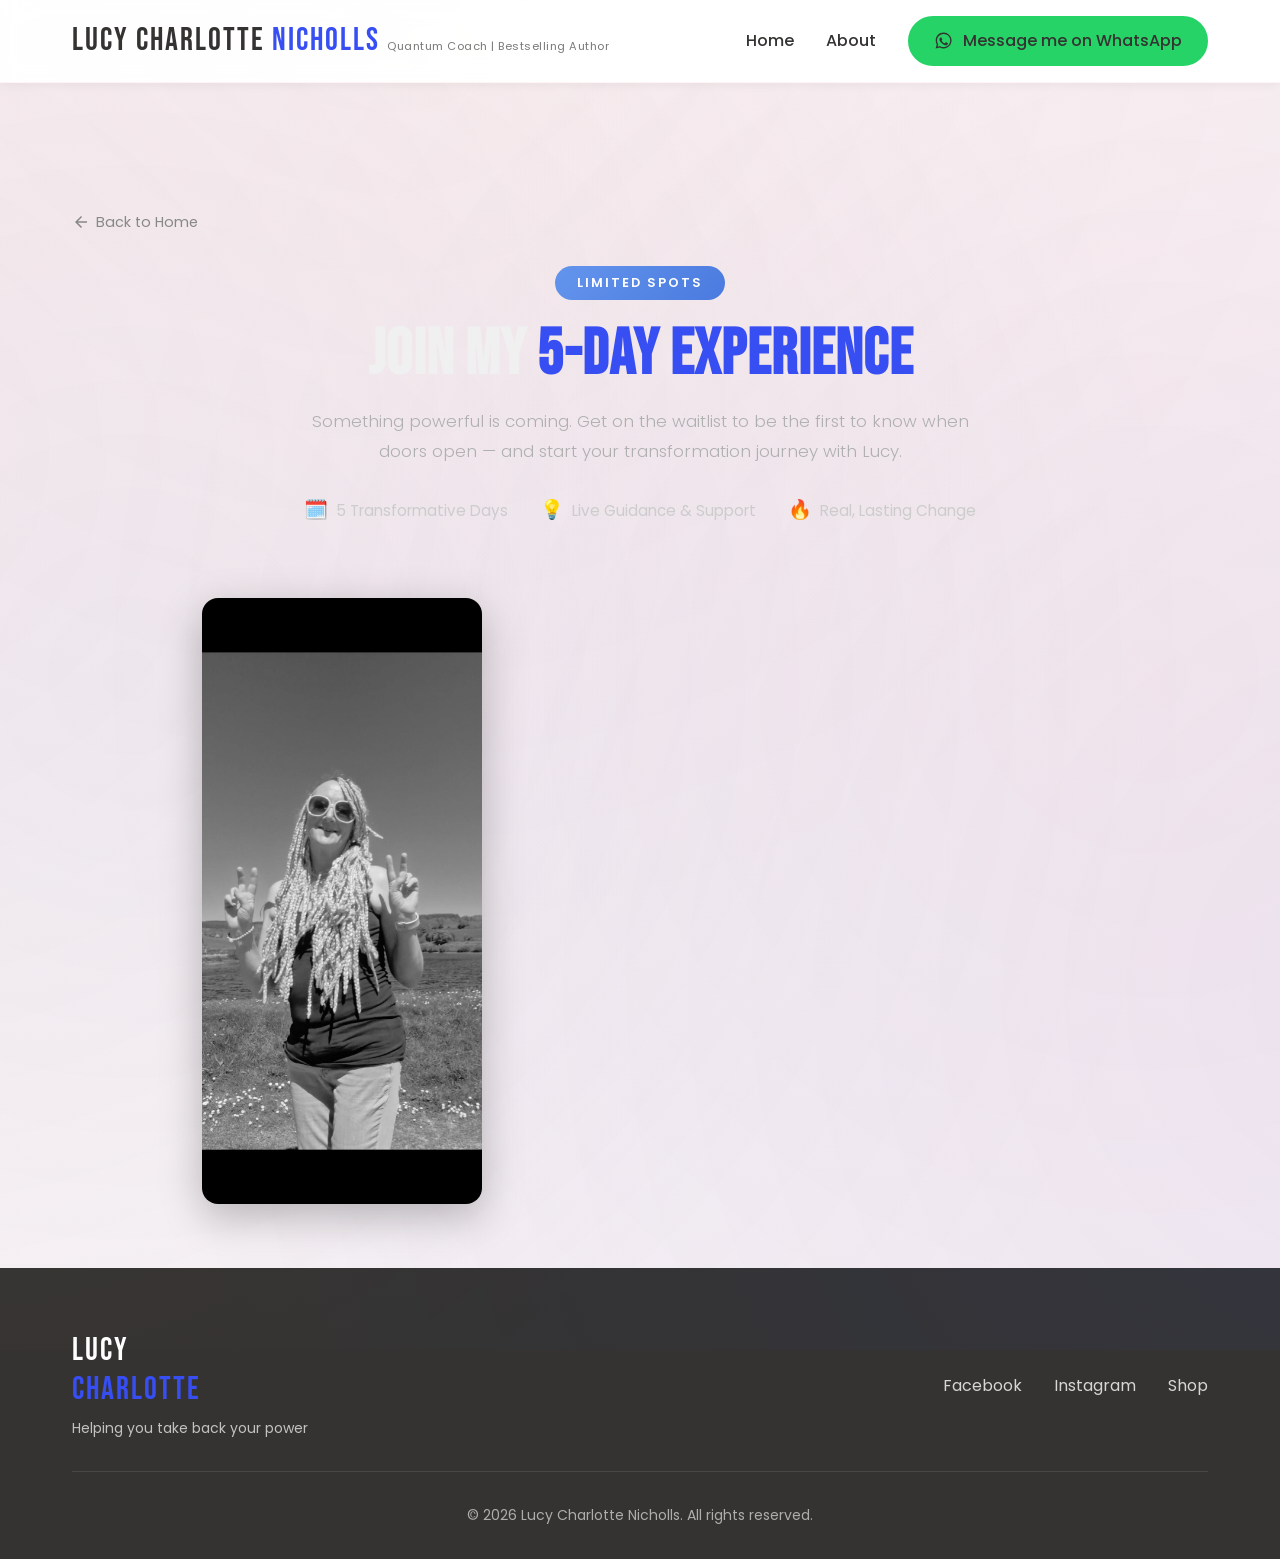
==== commit 8b31d98d: "Fix experience page: centered intro, smaller image, remove form shadow wrapper, improve readability" ====
--- a/experience.html
+++ b/experience.html
@@ -64,9 +64,7 @@
             margin-bottom: 2rem;
         }
 
-        .back-link:hover {
-            color: #6495ed;
-        }
+        .back-link:hover { color: #6495ed; }
 
         .back-link svg {
             width: 18px;
@@ -74,16 +72,11 @@
             fill: currentColor;
         }
 
-        /* Two-column layout */
-        .experience-grid {
-            display: grid;
-            grid-template-columns: 1fr 1fr;
-            gap: 4rem;
-            align-items: center;
-        }
-
-        /* Left column — info */
-        .experience-info {
+        /* Top centered intro */
+        .experience-intro {
+            text-align: center;
+            max-width: 700px;
+            margin: 0 auto 3.5rem;
             animation: fadeInUp 0.8s ease-out both;
         }
 
@@ -101,127 +94,104 @@
             display: inline-block;
             background: linear-gradient(135deg, #6495ed, #4a7ade);
             color: #fff;
-            padding: 0.5rem 1.5rem;
+            padding: 0.45rem 1.4rem;
             border-radius: 50px;
             font-family: 'Poppins', sans-serif;
             font-size: 0.8rem;
             font-weight: 600;
             letter-spacing: 2px;
             text-transform: uppercase;
-            margin-bottom: 1.5rem;
+            margin-bottom: 1.2rem;
             animation: fadeInDown 0.8s ease-out;
         }
 
         .experience-title {
             font-family: 'Bebas Neue', sans-serif;
-            font-size: clamp(2.5rem, 5vw, 4.2rem);
+            font-size: clamp(2.5rem, 5vw, 4rem);
             line-height: 1.1;
-            margin-bottom: 1.2rem;
+            margin-bottom: 1rem;
+            color: #f0f0f0;
         }
 
         .experience-subtitle {
             font-family: 'Poppins', sans-serif;
-            font-size: clamp(0.95rem, 1.5vw, 1.1rem);
+            font-size: 1.05rem;
             font-weight: 300;
-            color: #aaa;
-            line-height: 1.7;
-            margin-bottom: 2rem;
+            color: #b0b0b0;
+            line-height: 1.8;
+            margin-bottom: 1.8rem;
         }
 
         .experience-highlights {
             display: flex;
-            flex-direction: column;
-            gap: 0.9rem;
-            margin-bottom: 2.5rem;
+            justify-content: center;
+            gap: 2rem;
+            flex-wrap: wrap;
         }
 
         .highlight-item {
             display: flex;
             align-items: center;
-            gap: 0.7rem;
+            gap: 0.5rem;
             font-family: 'Poppins', sans-serif;
             font-size: 0.95rem;
             color: #ccc;
         }
 
-        .highlight-icon {
-            font-size: 1.3rem;
-        }
-
-        .experience-image-wrapper {
-            margin-top: 0.5rem;
-        }
-
-        .experience-image-wrapper img {
+        .highlight-icon { font-size: 1.2rem; }
+
+        /* Two-column: image + form */
+        .experience-grid {
+            display: grid;
+            grid-template-columns: 1fr 1fr;
+            gap: 3.5rem;
+            align-items: start;
+            animation: fadeInUp 0.8s ease-out 0.3s both;
+        }
+
+        /* Image column */
+        .experience-image-col {
+            display: flex;
+            justify-content: center;
+            align-items: flex-start;
+            padding-top: 1rem;
+        }
+
+        .experience-image-col img {
             width: 100%;
-            max-width: 360px;
-            border-radius: 20px;
-            box-shadow: 0 20px 60px rgba(100, 149, 237, 0.2),
-                         0 0 0 1px rgba(255, 255, 255, 0.05);
-            transition: transform 0.4s ease, box-shadow 0.4s ease;
-        }
-
-        .experience-image-wrapper img:hover {
-            transform: translateY(-4px) scale(1.01);
-            box-shadow: 0 30px 80px rgba(100, 149, 237, 0.3),
-                         0 0 0 1px rgba(255, 255, 255, 0.08);
-        }
-
-        /* Right column — form */
+            max-width: 280px;
+            border-radius: 16px;
+            box-shadow: 0 12px 40px rgba(0, 0, 0, 0.25);
+            transition: transform 0.4s ease;
+        }
+
+        .experience-image-col img:hover {
+            transform: translateY(-3px);
+        }
+
+        /* Form column */
         .experience-form-col {
-            animation: fadeInUp 0.8s ease-out 0.3s both;
-        }
-
-        .form-heading {
-            font-family: 'Bebas Neue', sans-serif;
-            font-size: clamp(1.8rem, 3vw, 2.4rem);
-            margin-bottom: 0.6rem;
-            text-align: center;
-        }
-
-        .form-intro {
-            font-family: 'Poppins', sans-serif;
-            font-size: 0.95rem;
-            color: #999;
-            text-align: center;
-            margin-bottom: 1.5rem;
-            line-height: 1.6;
-        }
-
-        .iframe-container {
-            border-radius: 16px;
-            overflow: hidden;
-            background: rgba(255, 255, 255, 0.03);
-            border: 1px solid rgba(255, 255, 255, 0.08);
-            box-shadow: 0 8px 40px rgba(0, 0, 0, 0.3);
             min-height: 460px;
         }
 
-        /* Responsive */
-        @media (max-width: 900px) {
-            .experience-grid {
-                grid-template-columns: 1fr;
-                gap: 3rem;
-            }
-
+        @media (max-width: 768px) {
             .experience-main {
                 padding: 7rem 0 3rem;
             }
 
-            .experience-info {
-                text-align: center;
+            .experience-highlights {
+                flex-direction: column;
+                align-items: center;
+                gap: 0.8rem;
             }
 
-            .experience-highlights {
-                align-items: center;
+            .experience-grid {
+                grid-template-columns: 1fr;
+                gap: 2.5rem;
             }
 
-            .experience-image-wrapper {
-                text-align: center;
-            }
-
-            .experience-image-wrapper img {
-                max-width: 300px;
+            .experience-image-col img {
+                max-width: 220px;
             }
         }
     </style>
@@ -260,7 +230,7 @@
             </div>
         </header>
 
-        <!-- Two-Column Experience Section -->
+        <!-- Experience Content -->
         <section class="experience-main">
             <div class="container">
                 <a href="/" class="back-link">
@@ -268,60 +238,54 @@
                     Back to Home
                 </a>
 
+                <!-- Centered Intro -->
+                <div class="experience-intro">
+                    <div class="experience-badge">Limited Spots</div>
+                    <h1 class="experience-title">Join My <span class="text-blue">5-Day Experience</span></h1>
+                    <p class="experience-subtitle">
+                        Something powerful is coming. Get on the waitlist to be the first to know when doors open — and start your transformation journey with Lucy.
+                    </p>
+                    <div class="experience-highlights">
+                        <div class="highlight-item">
+                            <span class="highlight-icon">🗓️</span>
+                            <span>5 Transformative Days</span>
+                        </div>
+                        <div class="highlight-item">
+                            <span class="highlight-icon">💡</span>
+                            <span>Live Guidance &amp; Support</span>
+                        </div>
+                        <div class="highlight-item">
+                            <span class="highlight-icon">🔥</span>
+                            <span>Real, Lasting Change</span>
+                        </div>
+                    </div>
+                </div>
+
+                <!-- Two-column: Image + Form -->
                 <div class="experience-grid">
-                    <!-- Left Column — Info & Image -->
-                    <div class="experience-info">
-                        <div class="experience-badge">Limited Spots</div>
-                        <h1 class="experience-title">Join My <span class="text-blue">5-Day Experience</span></h1>
-                        <p class="experience-subtitle">
-                            Something powerful is coming. Get on the waitlist to be the first to know when doors open — and start your transformation journey with Lucy.
-                        </p>
-
-                        <div class="experience-highlights">
-                            <div class="highlight-item">
-                                <span class="highlight-icon">🗓️</span>
-                                <span>5 Transformative Days</span>
-                            </div>
-                            <div class="highlight-item">
-                                <span class="highlight-icon">💡</span>
-                                <span>Live Guidance &amp; Support</span>
-                            </div>
-                            <div class="highlight-item">
-                                <span class="highlight-icon">🔥</span>
-                                <span>Real, Lasting Change</span>
-                            </div>
-                        </div>
-
-                        <div class="experience-image-wrapper">
-                            <img src="lucy-hero.jpg" alt="Lucy Charlotte Nicholls — 5-Day Experience">
-                        </div>
-                    </div>
-
-                    <!-- Right Column — Form -->
+                    <div class="experience-image-col">
+                        <img src="lucy-hero.jpg" alt="Lucy Charlotte Nicholls — 5-Day Experience">
+                    </div>
+
                     <div class="experience-form-col">
-                        <h2 class="form-heading">Get On The <span class="text-blue">Waitlist</span></h2>
-                        <p class="form-intro">Secure your spot. Drop your details below and I'll send you everything you need to know.</p>
-
-                        <div class="iframe-container">
-                            <iframe
-                                src="https://connect.hisubhadeep.com/widget/form/ypT1ZNci0jk7RGCpSb3u"
-                                style="width:100%;height:100%;border:none;border-radius:8px"
-                                id="inline-ypT1ZNci0jk7RGCpSb3u"
-                                data-layout="{'id':'INLINE'}"
-                                data-trigger-type="alwaysShow"
-                                data-trigger-value=""
-                                data-activation-type="alwaysActivated"
-                                data-activation-value=""
-                                data-deactivation-type="neverDeactivate"
-                                data-deactivation-value=""
-                                data-form-name="5 Day Experience"
-                                data-height="434"
-                                data-layout-iframe-id="inline-ypT1ZNci0jk7RGCpSb3u"
-                                data-form-id="ypT1ZNci0jk7RGCpSb3u"
-                                title="5 Day Experience">
-                            </iframe>
-                            <script src="https://connect.hisubhadeep.com/js/form_embed.js"></script>
-                        </div>
+                        <iframe
+                            src="https://connect.hisubhadeep.com/widget/form/ypT1ZNci0jk7RGCpSb3u"
+                            style="width:100%;height:100%;border:none;"
+                            id="inline-ypT1ZNci0jk7RGCpSb3u"
+                            data-layout="{'id':'INLINE'}"
+                            data-trigger-type="alwaysShow"
+                            data-trigger-value=""
+                            data-activation-type="alwaysActivated"
+                            data-activation-value=""
+                            data-deactivation-type="neverDeactivate"
+                            data-deactivation-value=""
+                            data-form-name="5 Day Experience"
+                            data-height="434"
+                            data-layout-iframe-id="inline-ypT1ZNci0jk7RGCpSb3u"
+                            data-form-id="ypT1ZNci0jk7RGCpSb3u"
+                            title="5 Day Experience">
+                        </iframe>
+                        <script src="https://connect.hisubhadeep.com/js/form_embed.js"></script>
                     </div>
                 </div>
             </div>
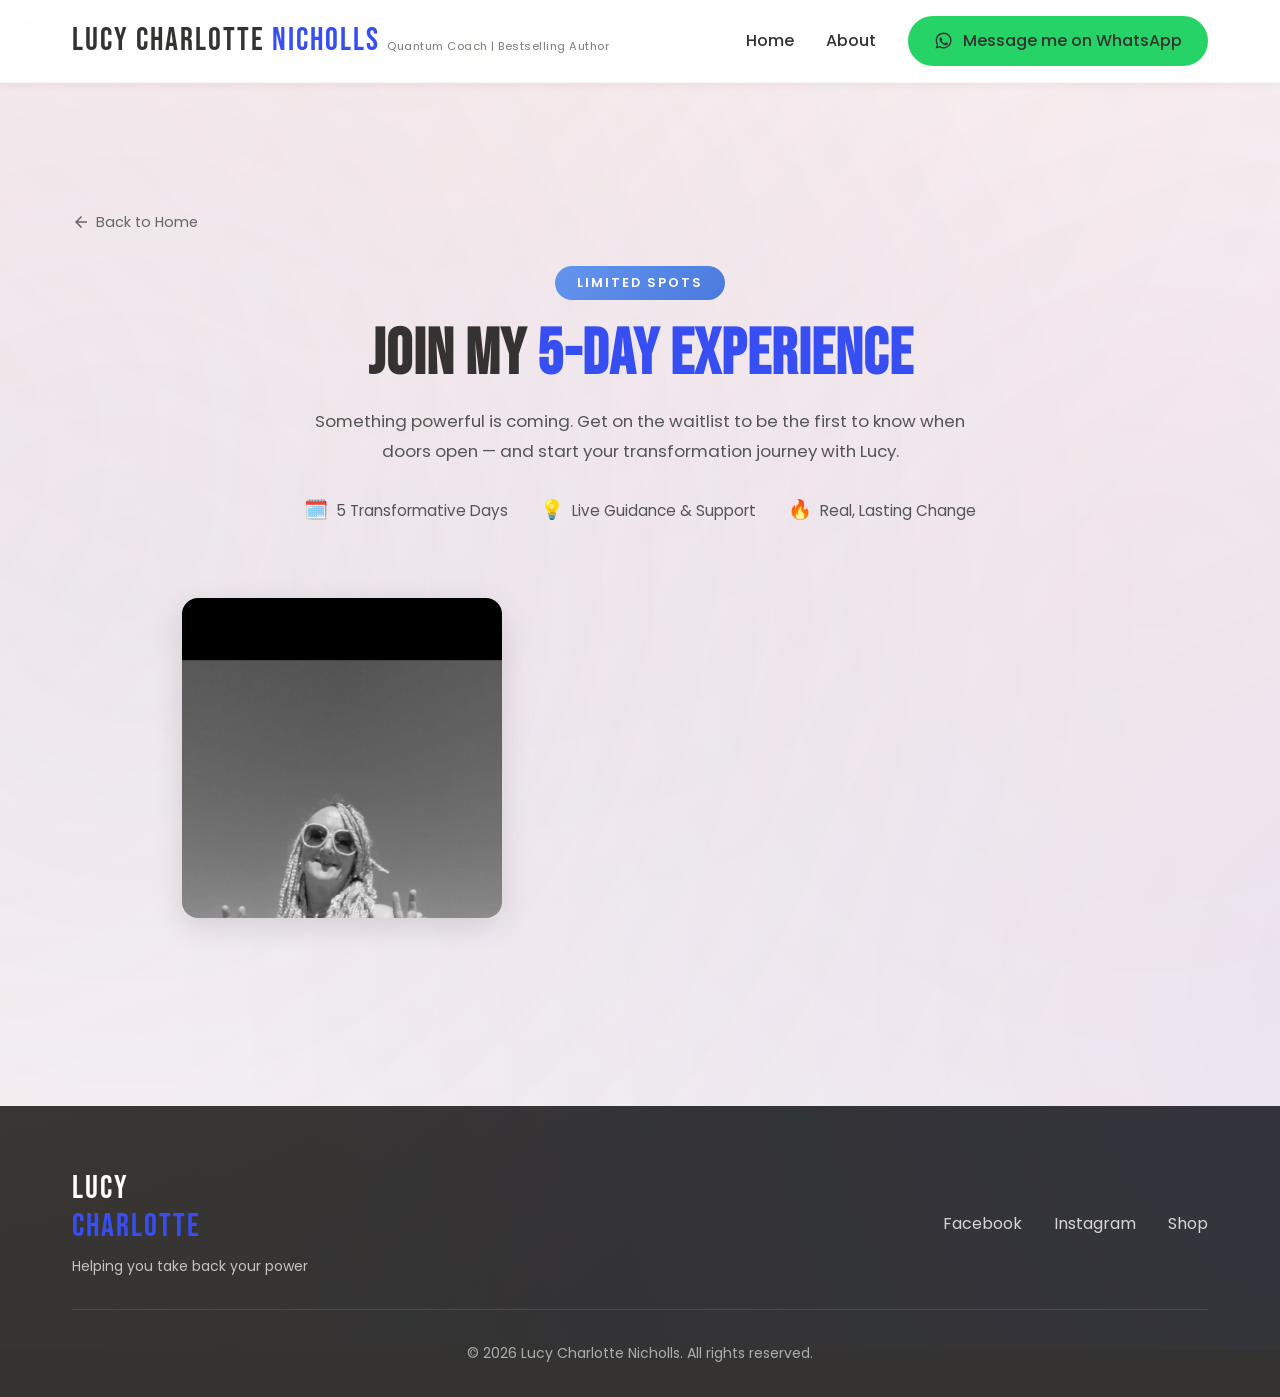
==== commit f1339724: "Fix readability: dark text for light bg, crop image to 320px square, remove form shadow" ====
--- a/experience.html
+++ b/experience.html
@@ -58,7 +58,7 @@
             gap: 0.4rem;
             font-family: 'Poppins', sans-serif;
             font-size: 0.9rem;
-            color: #888;
+            color: #666;
             text-decoration: none;
             transition: color 0.3s ease;
             margin-bottom: 2rem;
@@ -110,14 +110,14 @@
             font-size: clamp(2.5rem, 5vw, 4rem);
             line-height: 1.1;
             margin-bottom: 1rem;
-            color: #f0f0f0;
+            color: #343331;
         }
 
         .experience-subtitle {
             font-family: 'Poppins', sans-serif;
             font-size: 1.05rem;
-            font-weight: 300;
-            color: #b0b0b0;
+            font-weight: 400;
+            color: #555;
             line-height: 1.8;
             margin-bottom: 1.8rem;
         }
@@ -135,7 +135,7 @@
             gap: 0.5rem;
             font-family: 'Poppins', sans-serif;
             font-size: 0.95rem;
-            color: #ccc;
+            color: #555;
         }
 
         .highlight-icon { font-size: 1.2rem; }
@@ -159,9 +159,12 @@
 
         .experience-image-col img {
             width: 100%;
-            max-width: 280px;
+            max-width: 320px;
+            max-height: 320px;
+            object-fit: cover;
+            object-position: top;
             border-radius: 16px;
-            box-shadow: 0 12px 40px rgba(0, 0, 0, 0.25);
+            box-shadow: 0 8px 30px rgba(0, 0, 0, 0.12);
             transition: transform 0.4s ease;
         }
 
@@ -191,7 +194,8 @@
             }
 
             .experience-image-col img {
-                max-width: 220px;
+                max-width: 260px;
+                max-height: 260px;
             }
         }
     </style>
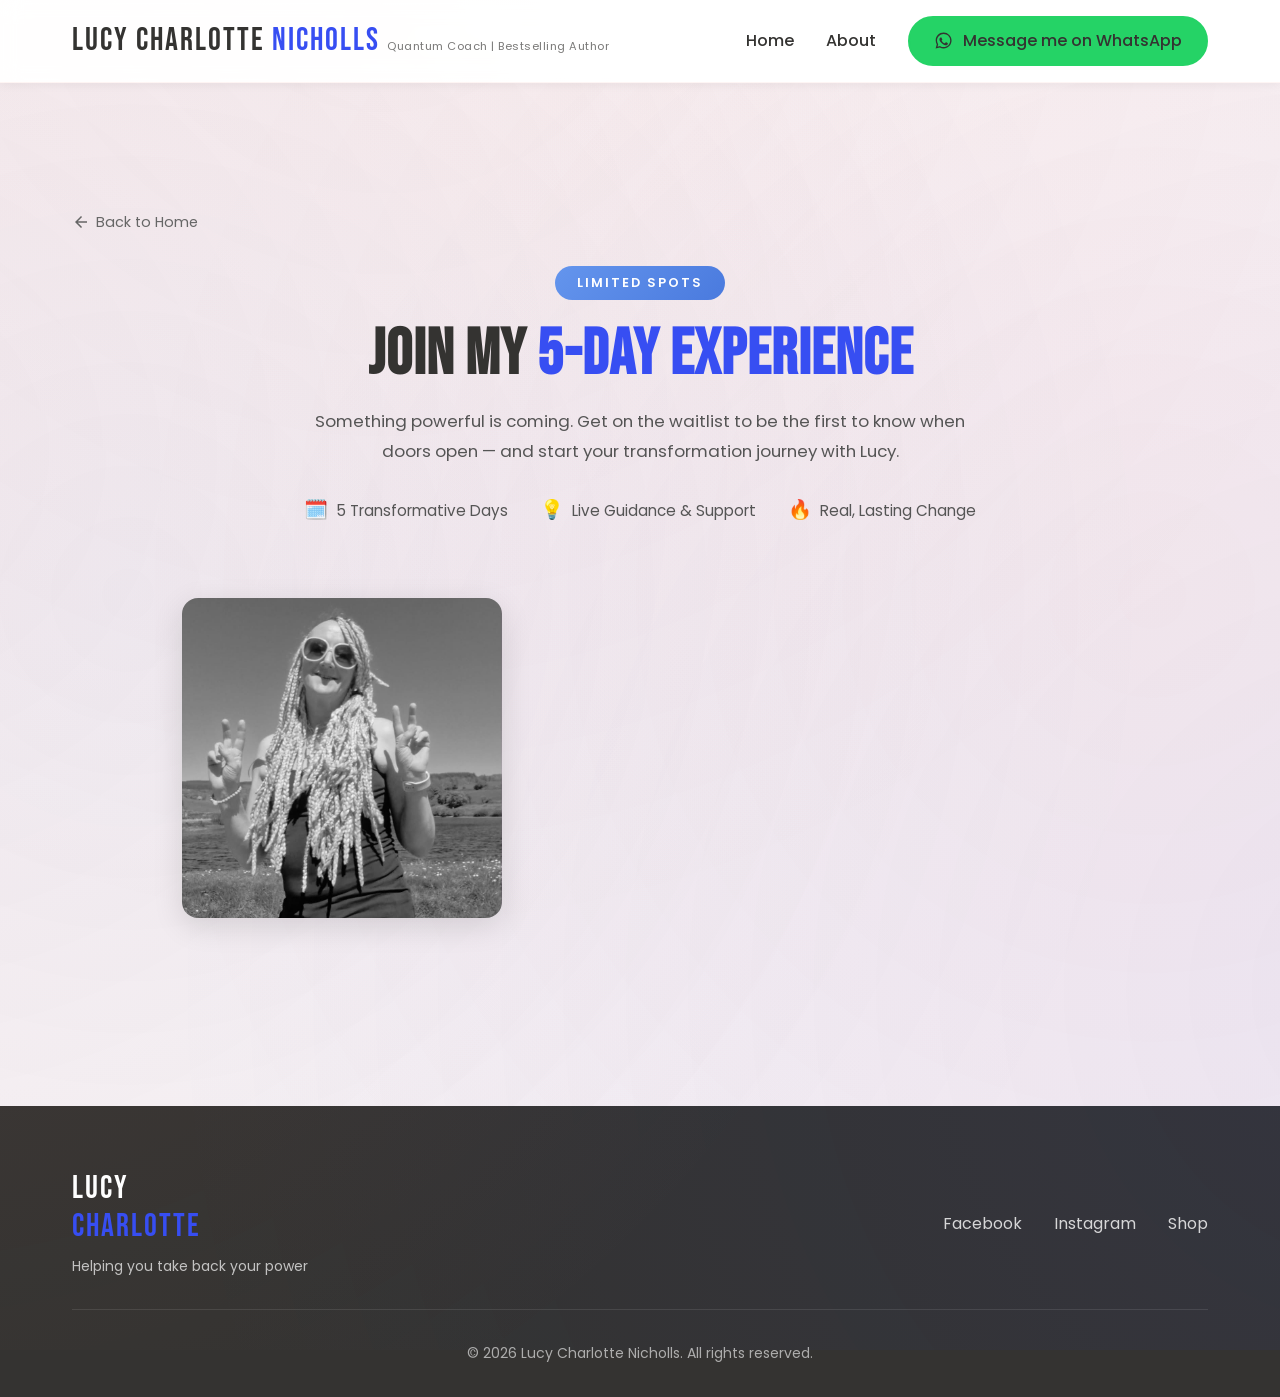
==== commit ebd103cf: "Fix image crop: center position to show face" ====
--- a/experience.html
+++ b/experience.html
@@ -162,7 +162,7 @@
             max-width: 320px;
             max-height: 320px;
             object-fit: cover;
-            object-position: top;
+            object-position: center;
             border-radius: 16px;
             box-shadow: 0 8px 30px rgba(0, 0, 0, 0.12);
             transition: transform 0.4s ease;
